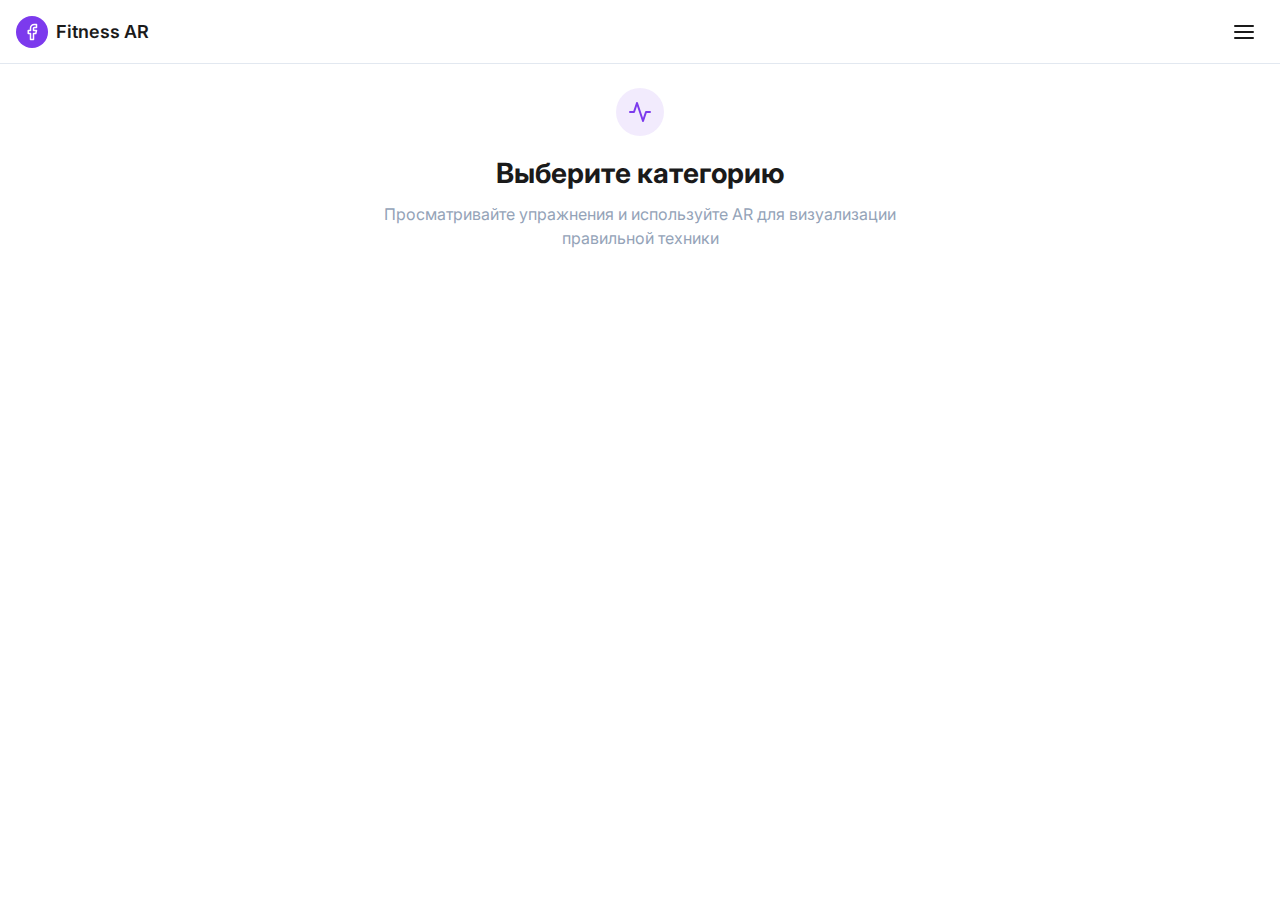
==== index.html @ 4332753b "Add files via upload" ====
<!DOCTYPE html>
<html lang="ru">
<head>
  <meta charset="UTF-8">
  <meta name="viewport" content="width=device-width, initial-scale=1.0">
  <title>Fitness AR</title>
  <link rel="stylesheet" href="styles.css">
  <link href="https://fonts.googleapis.com/css2?family=Inter:wght@400;500;600;700&display=swap" rel="stylesheet">
</head>
<body>
  <header class="header">
    <div class="header-container">
      <div class="header-left">
        <div class="header-icon">
          <svg xmlns="http://www.w3.org/2000/svg" width="24" height="24" viewBox="0 0 24 24" fill="none" stroke="currentColor" stroke-width="2" stroke-linecap="round" stroke-linejoin="round"><path d="M18 2h-3a5 5 0 0 0-5 5v3H7v4h3v8h4v-8h3l1-4h-4V7a1 1 0 0 1 1-1h3z"/></svg>
        </div>
        <h1 class="header-title">Fitness AR</h1>
      </div>
      <button class="header-menu-button">
        <svg xmlns="http://www.w3.org/2000/svg" width="24" height="24" viewBox="0 0 24 24" fill="none" stroke="currentColor" stroke-width="2" stroke-linecap="round" stroke-linejoin="round"><line x1="3" y1="12" x2="21" y2="12"></line><line x1="3" y1="6" x2="21" y2="6"></line><line x1="3" y1="18" x2="21" y2="18"></line></svg>
      </button>
    </div>
  </header>

  <main class="page-container">
    <div class="home-container">
      <div class="intro-section">
        <div class="intro-icon">
          <svg xmlns="http://www.w3.org/2000/svg" width="24" height="24" viewBox="0 0 24 24" fill="none" stroke="currentColor" stroke-width="2" stroke-linecap="round" stroke-linejoin="round"><polyline points="22 12 18 12 15 21 9 3 6 12 2 12"></polyline></svg>
        </div>
        <h1 class="intro-title">Выберите категорию</h1>
        <p class="intro-description">Просматривайте упражнения и используйте AR для визуализации правильной техники</p>
      </div>
      
      <div class="categories-grid">
        <a href="category-strength.html" class="category-card">
          <div class="category-image-container">
            <img src="https://images.unsplash.com/photo-1517836357463-d25dfeac3438?q=80&w=2070&auto=format&fit=crop" alt="Силовые тренировки" class="category-image">
            <div class="image-overlay"></div>
            <span class="category-name">Силовые тренировки</span>
          </div>
          <p class="category-description">Упражнения для развития силы и мышечной массы</p>
          <div class="category-footer">
            <span class="exercises-count">12 упражнений</span>
            <svg xmlns="http://www.w3.org/2000/svg" width="24" height="24" viewBox="0 0 24 24" fill="none" stroke="currentColor" stroke-width="2" stroke-linecap="round" stroke-linejoin="round"><polyline points="9 18 15 12 9 6"></polyline></svg>
          </div>
        </a>

        <a href="category-cardio.html" class="category-card">
          <div class="category-image-container">
            <img src="https://images.unsplash.com/photo-1538805060514-97d9cc17730c?q=80&w=1974&auto=format&fit=crop" alt="Кардио тренировки" class="category-image">
            <div class="image-overlay"></div>
            <span class="category-name">Кардио тренировки</span>
          </div>
          <p class="category-description">Упражнения для улучшения выносливости и сжигания калорий</p>
          <div class="category-footer">
            <span class="exercises-count">8 упражнений</span>
            <svg xmlns="http://www.w3.org/2000/svg" width="24" height="24" viewBox="0 0 24 24" fill="none" stroke="currentColor" stroke-width="2" stroke-linecap="round" stroke-linejoin="round"><polyline points="9 18 15 12 9 6"></polyline></svg>
          </div>
        </a>

        <a href="category-flexibility.html" class="category-card">
          <div class="category-image-container">
            <img src="https://images.unsplash.com/photo-1544367567-0f2fcb009e0b?q=80&w=2020&auto=format&fit=crop" alt="Растяжка" class="category-image">
            <div class="image-overlay"></div>
            <span class="category-name">Растяжка</span>
          </div>
          <p class="category-description">Упражнения для улучшения гибкости и подвижности</p>
          <div class="category-footer">
            <span class="exercises-count">6 упражнений</span>
            <svg xmlns="http://www.w3.org/2000/svg" width="24" height="24" viewBox="0 0 24 24" fill="none" stroke="currentColor" stroke-width="2" stroke-linecap="round" stroke-linejoin="round"><polyline points="9 18 15 12 9 6"></polyline></svg>
          </div>
        </a>
      </div>
    </div>
  </main>

  <script src="script.js"></script>
</body>
</html>
---- styles.css ----
:root {
  --background: #ffffff;
  --foreground: #1a1a1a;
  --primary: #7c3aed;
  --primary-hover: #6d28d9;
  --secondary: #f4f4f5;
  --secondary-hover: #e4e4e7;
  --border: #e2e8f0;
  --muted: #94a3b8;
  --shadow: rgba(0, 0, 0, 0.05);
  --card-bg: #ffffff;
  --card-hover: rgba(0, 0, 0, 0.02);
  --header-height: 64px;
  --radius: 8px;
}

* {
  margin: 0;
  padding: 0;
  box-sizing: border-box;
}

body {
  font-family: 'Inter', -apple-system, BlinkMacSystemFont, 'Segoe UI', Roboto, sans-serif;
  background-color: var(--background);
  color: var(--foreground);
  line-height: 1.5;
}

/* AR-specific background */
body.ar-page {
  background-color: #000000;
  color: #ffffff;
}

a {
  text-decoration: none;
  color: inherit;
}

/* Header */
.header {
  position: sticky;
  top: 0;
  background-color: var(--background);
  backdrop-filter: blur(10px);
  border-bottom: 1px solid var(--border);
  height: var(--header-height);
  z-index: 10;
  width: 100%;
}

.header-container {
  max-width: 1280px;
  margin: 0 auto;
  display: flex;
  align-items: center;
  justify-content: space-between;
  padding: 0 1rem;
  height: 100%;
}

.header-left {
  display: flex;
  align-items: center;
  gap: 0.5rem;
}

.header-icon {
  display: flex;
  align-items: center;
  justify-content: center;
  background-color: var(--primary);
  color: white;
  width: 32px;
  height: 32px;
  border-radius: 50%;
}

.header-icon svg {
  width: 18px;
  height: 18px;
}

.header-title {
  font-size: 1.125rem;
  font-weight: 600;
}

.header-menu-button {
  display: flex;
  align-items: center;
  justify-content: center;
  background: none;
  border: none;
  width: 40px;
  height: 40px;
  border-radius: 50%;
  cursor: pointer;
  color: var(--foreground);
}

.header-menu-button:hover {
  background-color: var(--secondary);
}

.back-button {
  display: flex;
  align-items: center;
  gap: 0.25rem;
  font-size: 0.875rem;
  font-weight: 500;
  padding: 0.5rem;
  border-radius: var(--radius);
  transition: background-color 0.2s;
}

.back-button:hover {
  background-color: var(--secondary);
}

.back-button svg {
  width: 16px;
  height: 16px;
}

/* Page Container */
.page-container {
  max-width: 1280px;
  margin: 0 auto;
  padding: 1.5rem 1rem;
}

/* Home Page */
.home-container {
  opacity: 0;
  animation: fadeIn 0.5s ease forwards;
}

.intro-section {
  text-align: center;
  margin-bottom: 2rem;
}

.intro-icon {
  display: inline-flex;
  align-items: center;
  justify-content: center;
  background-color: rgba(124, 58, 237, 0.1);
  color: var(--primary);
  width: 48px;
  height: 48px;
  border-radius: 50%;
  margin-bottom: 1rem;
}

.intro-title {
  font-size: 1.75rem;
  font-weight: 700;
  margin-bottom: 0.5rem;
}

.intro-description {
  color: var(--muted);
  max-width: 32rem;
  margin: 0 auto;
}

/* Category Grid */
.categories-grid {
  display: grid;
  grid-template-columns: repeat(1, 1fr);
  gap: 1.5rem;
}

@media (min-width: 640px) {
  .categories-grid {
    grid-template-columns: repeat(2, 1fr);
  }
}

@media (min-width: 1024px) {
  .categories-grid {
    grid-template-columns: repeat(3, 1fr);
  }
}

/* Category Card */
.category-card {
  display: flex;
  flex-direction: column;
  background-color: var(--card-bg);
  border-radius: var(--radius);
  border: 1px solid var(--border);
  overflow: hidden;
  box-shadow: 0 1px 3px var(--shadow);
  transition: transform 0.3s, box-shadow 0.3s;
  animation: slideUp 0.5s ease forwards;
  opacity: 0;
  padding: 1.25rem;
}

.category-card:nth-child(1) {
  animation-delay: 0.1s;
}

.category-card:nth-child(2) {
  animation-delay: 0.2s;
}

.category-card:nth-child(3) {
  animation-delay: 0.3s;
}

.category-card:hover {
  transform: translateY(-4px);
  box-shadow: 0 4px 6px var(--shadow);
}

.category-image-container {
  position: relative;
  width: 100%;
  height: 12rem;
  margin-bottom: 1rem;
  border-radius: calc(var(--radius) - 2px);
  overflow: hidden;
}

.category-image {
  width: 100%;
  height: 100%;
  object-fit: cover;
  transition: transform 0.7s ease;
}

.category-card:hover .category-image {
  transform: scale(1.05);
}

.image-overlay {
  position: absolute;
  bottom: 0;
  left: 0;
  right: 0;
  height: 60%;
  background: linear-gradient(to top, rgba(0, 0, 0, 0.6), transparent);
}

.category-name {
  position: absolute;
  bottom: 0.75rem;
  left: 0.75rem;
  color: white;
  font-weight: 500;
  font-size: 1.125rem;
}

.category-description {
  color: var(--muted);
  font-size: 0.875rem;
  margin-bottom: 1rem;
  display: -webkit-box;
  -webkit-line-clamp: 2;
  -webkit-box-orient: vertical;
  overflow: hidden;
}

.category-footer {
  display: flex;
  align-items: center;
  justify-content: space-between;
  margin-top: auto;
}

.exercises-count {
  font-size: 0.875rem;
  font-weight: 500;
}

/* Category Page */
.category-container {
  opacity: 0;
  animation: fadeIn 0.5s ease forwards;
}

.category-intro {
  margin-bottom: 2rem;
}

.category-icon {
  display: inline-flex;
  align-items: center;
  justify-content: center;
  background-color: rgba(124, 58, 237, 0.1);
  color: var(--primary);
  width: 40px;
  height: 40px;
  border-radius: 50%;
  margin-bottom: 0.75rem;
}

.category-title {
  font-size: 1.5rem;
  font-weight: 700;
  margin-bottom: 0.5rem;
}

.category-description {
  color: var(--muted);
  max-width: 42rem;
}

/* Exercise List */
.exercises-list {
  display: flex;
  flex-direction: column;
  gap: 1rem;
}

.exercise-card {
  display: flex;
  align-items: flex-start;
  justify-content: space-between;
  background-color: var(--card-bg);
  border-radius: var(--radius);
  border: 1px solid var(--border);
  padding: 1rem;
  gap: 1rem;
  animation: slideUp 0.5s ease forwards;
  opacity: 0;
}

.exercise-card:nth-child(1) {
  animation-delay: 0.1s;
}

.exercise-card:nth-child(2) {
  animation-delay: 0.2s;
}

.exercise-card:nth-child(3) {
  animation-delay: 0.3s;
}

.exercise-card:nth-child(4) {
  animation-delay: 0.4s;
}

.exercise-card:nth-child(5) {
  animation-delay: 0.5s;
}

.exercise-info {
  flex: 1;
}

.exercise-name {
  font-size: 1.125rem;
  font-weight: 500;
  margin-bottom: 0.25rem;
}

.exercise-description {
  color: var(--muted);
  font-size: 0.875rem;
  margin-bottom: 0.75rem;
}

.exercise-tags {
  display: flex;
  flex-wrap: wrap;
  gap: 0.5rem;
}

.exercise-duration {
  font-size: 0.75rem;
  font-weight: 500;
  background-color: var(--secondary);
  padding: 0.25rem 0.5rem;
  border-radius: 9999px;
}

.exercise-difficulty {
  font-size: 0.75rem;
  font-weight: 500;
  padding: 0.25rem 0.5rem;
  border-radius: 9999px;
}

.beginner {
  background-color: rgba(34, 197, 94, 0.1);
  color: rgb(22, 163, 74);
}

.intermediate {
  background-color: rgba(59, 130, 246, 0.1);
  color: rgb(37, 99, 235);
}

.advanced {
  background-color: rgba(249, 115, 22, 0.1);
  color: rgb(234, 88, 12);
}

.ar-button {
  display: flex;
  align-items: center;
  gap: 0.25rem;
  background-color: var(--primary);
  color: white;
  border: none;
  padding: 0.5rem 0.75rem;
  border-radius: calc(var(--radius) - 2px);
  font-size: 0.875rem;
  font-weight: 500;
  cursor: pointer;
  transition: background-color 0.2s;
  flex-shrink: 0;
}

.ar-button:hover {
  background-color: var(--primary-hover);
}

.ar-button svg {
  width: 16px;
  height: 16px;
}

/* AR View */
.ar-container {
  width: 100%;
  height: calc(100vh - var(--header-height));
}

.ar-preview {
  display: flex;
  align-items: center;
  justify-content: center;
  height: 100%;
  padding: 1.5rem;
  background-color: var(--background);
}

.ar-info-card {
  max-width: 28rem;
  width: 100%;
  padding: 1.5rem;
  background-color: var(--card-bg);
  border-radius: var(--radius);
  border: 1px solid var(--border);
  box-shadow: 0 4px 6px var(--shadow);
  text-align: center;
}

.ar-icon {
  display: inline-flex;
  align-items: center;
  justify-content: center;
  background-color: rgba(124, 58, 237, 0.1);
  color: var(--primary);
  width: 48px;
  height: 48px;
  border-radius: 50%;
  margin-bottom: 1rem;
  margin-inline: auto;
}

.ar-info-card h2 {
  font-size: 1.5rem;
  font-weight: 600;
  margin-bottom: 0.5rem;
}

.ar-info-card p {
  color: var(--muted);
  margin-bottom: 1.5rem;
}

.start-ar-button {
  width: 100%;
  background-color: var(--primary);
  color: white;
  border: none;
  padding: 0.75rem 1rem;
  border-radius: calc(var(--radius) - 2px);
  font-size: 1rem;
  font-weight: 500;
  cursor: pointer;
  transition: background-color 0.2s;
}

.start-ar-button:hover {
  background-color: var(--primary-hover);
}

.ar-info-note {
  margin-top: 1.5rem;
  font-size: 0.875rem;
  color: var(--muted);
}

/* AR View (active) */
.ar-view {
  position: relative;
  width: 100%;
  height: 100%;
  background-color: #000;
}

.ar-camera-feed {
  position: relative;
  width: 100%;
  height: 100%;
  display: flex;
  align-items: center;
  justify-content: center;
  overflow: hidden;
}

.ar-demo-image {
  width: 100%;
  height: 100%;
  position: relative;
  overflow: hidden;
}

.ar-demo-image img {
  height: 60vh;
  object-fit: contain;
  opacity: 0.8;
  display: block;
  margin: 0 auto;
}

.ar-overlay-info {
  position: absolute;
  top: 1rem;
  left: 1rem;
  right: 1rem;
  background-color: rgba(0, 0, 0, 0.4);
  backdrop-filter: blur(8px);
  border-radius: var(--radius);
  padding: 1rem;
  z-index: 20;
}

.ar-overlay-info h3 {
  color: white;
  font-weight: 500;
  margin-bottom: 0.25rem;
}

.ar-overlay-info p {
  color: rgba(255, 255, 255, 0.8);
  font-size: 0.875rem;
}

.stop-ar-button {
  position: absolute;
  bottom: 1.5rem;
  left: 50%;
  transform: translateX(-50%);
  background-color: rgba(255, 255, 255, 0.2);
  backdrop-filter: blur(8px);
  border: none;
  width: 4rem;
  height: 4rem;
  border-radius: 50%;
  display: flex;
  align-items: center;
  justify-content: center;
  color: white;
  cursor: pointer;
  transition: background-color 0.2s;
  z-index: 20;
}

.stop-ar-button:hover {
  background-color: rgba(255, 255, 255, 0.3);
}

.ar-loading {
  position: absolute;
  inset: 0;
  background-color: rgba(0, 0, 0, 0.9);
  display: flex;
  flex-direction: column;
  align-items: center;
  justify-content: center;
  z-index: 30;
  animation: fadeIn 0.3s ease forwards;
}

.loading-spinner {
  width: 4rem;
  height: 4rem;
  border: 4px solid transparent;
  border-top-color: var(--primary);
  border-radius: 50%;
  margin-bottom: 1rem;
  animation: spin 1s linear infinite;
}

.ar-loading p {
  color: white;
}

/* Animations */
@keyframes fadeIn {
  from {
    opacity: 0;
  }
  to {
    opacity: 1;
  }
}

@keyframes slideUp {
  from {
    opacity: 0;
    transform: translateY(10px);
  }
  to {
    opacity: 1;
    transform: translateY(0);
  }
}

@keyframes spin {
  0% {
    transform: rotate(0deg);
  }
  100% {
    transform: rotate(360deg);
  }
}
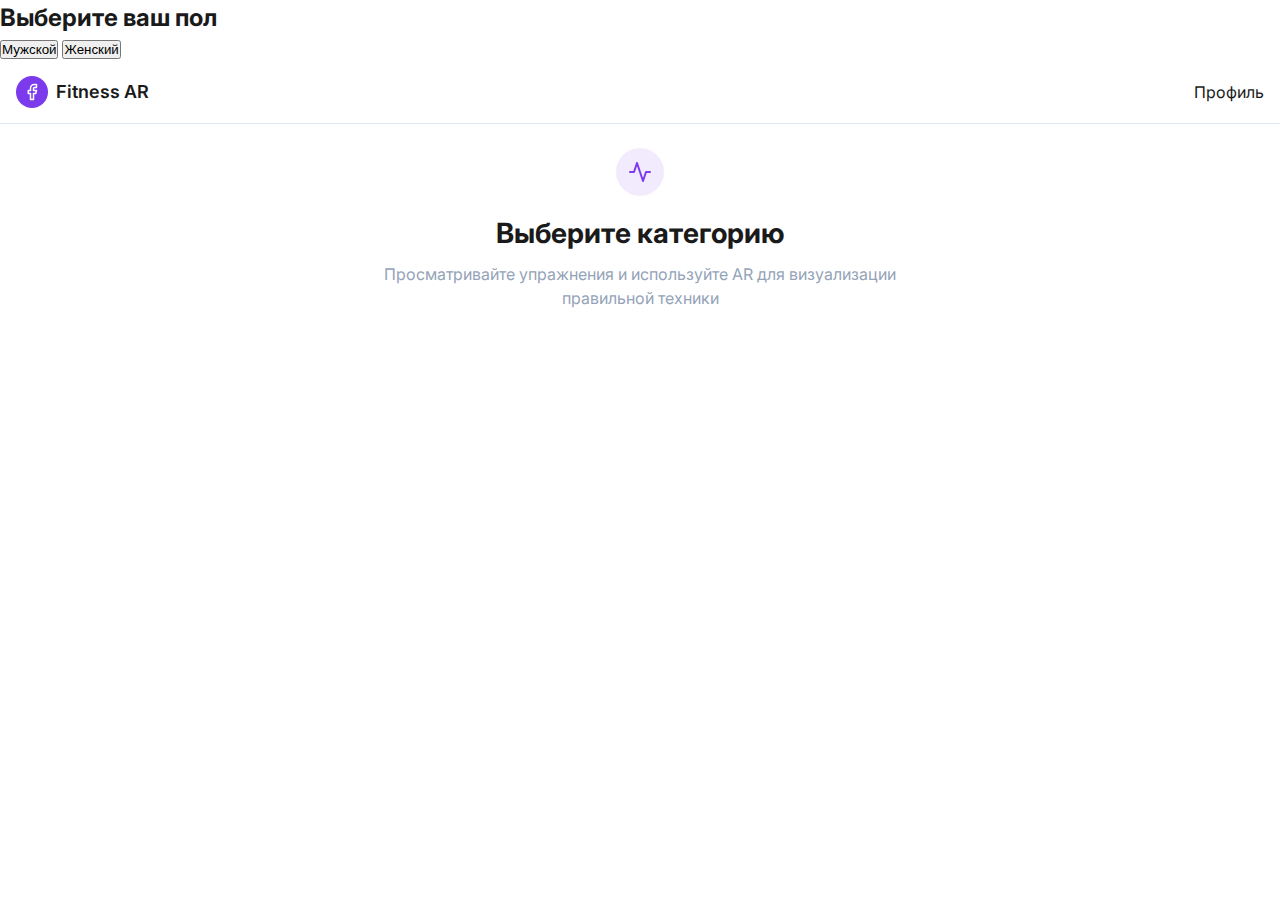
==== commit ae189d24: "Update index.html" ====
--- a/index.html
+++ b/index.html
@@ -1,4 +1,3 @@
-
 <!DOCTYPE html>
 <html lang="ru">
 <head>
@@ -9,6 +8,33 @@
   <link href="https://fonts.googleapis.com/css2?family=Inter:wght@400;500;600;700&display=swap" rel="stylesheet">
 </head>
 <body>
+  <!-- Модальное окно выбора пола -->
+  <div id="genderModal" class="modal">
+    <div class="modal-content">
+      <h2>Выберите ваш пол</h2>
+      <div class="gender-options">
+        <button class="gender-button" data-gender="male">Мужской</button>
+        <button class="gender-button" data-gender="female">Женский</button>
+      </div>
+    </div>
+  </div>
+
+  <!-- Модальное окно регистрации -->
+  <div id="registrationModal" class="modal" style="display: none;">
+    <div class="modal-content">
+      <h2>Регистрация</h2>
+      <form id="registrationForm">
+        <label for="username">Имя:</label>
+        <input type="text" id="username" name="username" required>
+        
+        <label for="password">Пароль:</label>
+        <input type="password" id="password" name="password" required>
+        
+        <button type="submit">Зарегистрироваться</button>
+      </form>
+    </div>
+  </div>
+
   <header class="header">
     <div class="header-container">
       <div class="header-left">
@@ -17,9 +43,9 @@
         </div>
         <h1 class="header-title">Fitness AR</h1>
       </div>
-      <button class="header-menu-button">
-        <svg xmlns="http://www.w3.org/2000/svg" width="24" height="24" viewBox="0 0 24 24" fill="none" stroke="currentColor" stroke-width="2" stroke-linecap="round" stroke-linejoin="round"><line x1="3" y1="12" x2="21" y2="12"></line><line x1="3" y1="6" x2="21" y2="6"></line><line x1="3" y1="18" x2="21" y2="18"></line></svg>
-      </button>
+      <nav class="header-menu">
+        <a href="profile.html" class="nav-link">Профиль</a>
+      </nav>
     </div>
   </header>
 
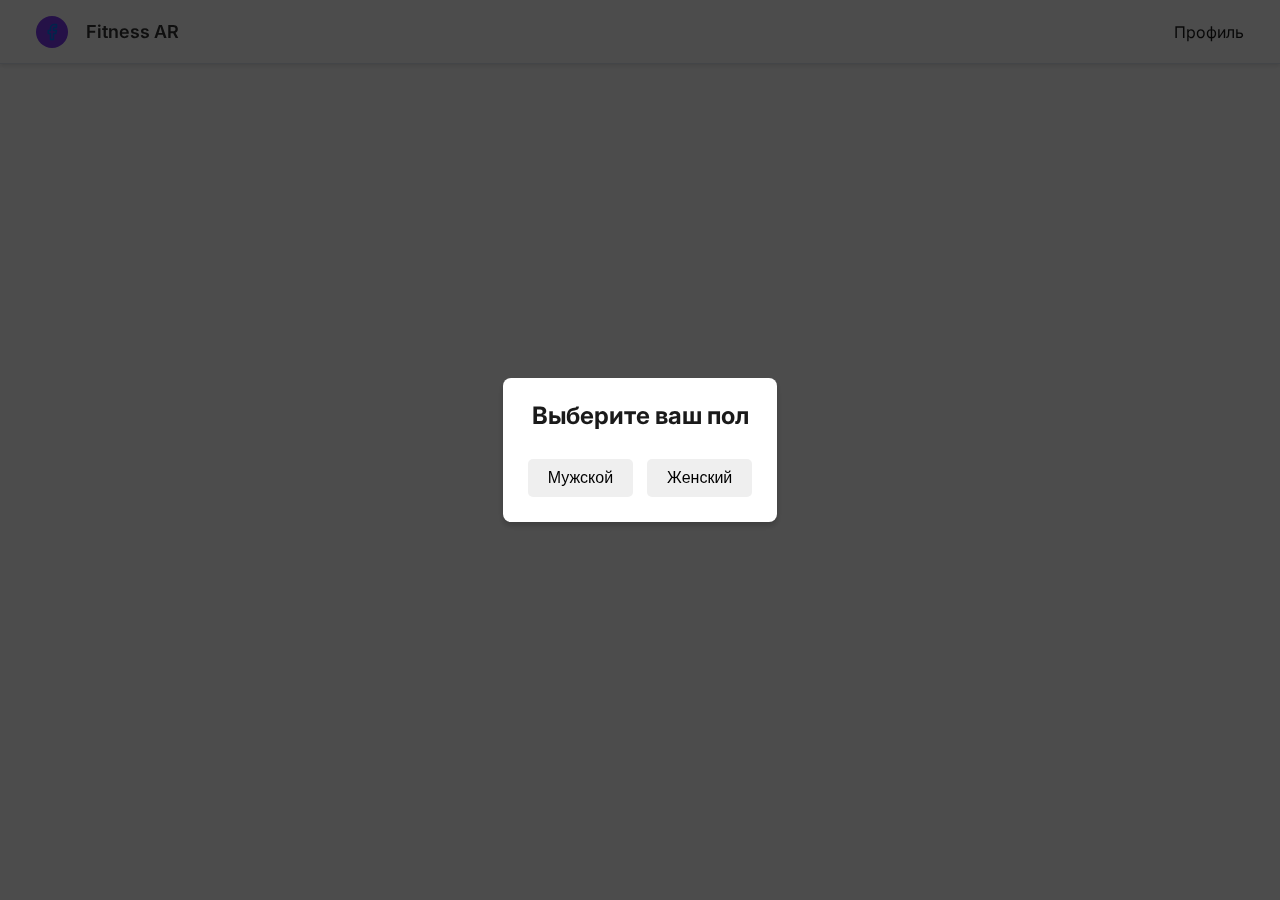
==== commit 1ee5f010: "Update index.html" ====
--- a/index.html
+++ b/index.html
@@ -1,107 +1,107 @@
-<!DOCTYPE html>
-<html lang="ru">
-<head>
-  <meta charset="UTF-8">
-  <meta name="viewport" content="width=device-width, initial-scale=1.0">
-  <title>Fitness AR</title>
-  <link rel="stylesheet" href="styles.css">
-  <link href="https://fonts.googleapis.com/css2?family=Inter:wght@400;500;600;700&display=swap" rel="stylesheet">
-</head>
-<body>
-  <!-- Модальное окно выбора пола -->
-  <div id="genderModal" class="modal">
-    <div class="modal-content">
-      <h2>Выберите ваш пол</h2>
-      <div class="gender-options">
-        <button class="gender-button" data-gender="male">Мужской</button>
-        <button class="gender-button" data-gender="female">Женский</button>
-      </div>
-    </div>
-  </div>
-
-  <!-- Модальное окно регистрации -->
-  <div id="registrationModal" class="modal" style="display: none;">
-    <div class="modal-content">
-      <h2>Регистрация</h2>
-      <form id="registrationForm">
-        <label for="username">Имя:</label>
-        <input type="text" id="username" name="username" required>
-        
-        <label for="password">Пароль:</label>
-        <input type="password" id="password" name="password" required>
-        
-        <button type="submit">Зарегистрироваться</button>
-      </form>
-    </div>
-  </div>
-
-  <header class="header">
-    <div class="header-container">
-      <div class="header-left">
-        <div class="header-icon">
-          <svg xmlns="http://www.w3.org/2000/svg" width="24" height="24" viewBox="0 0 24 24" fill="none" stroke="currentColor" stroke-width="2" stroke-linecap="round" stroke-linejoin="round"><path d="M18 2h-3a5 5 0 0 0-5 5v3H7v4h3v8h4v-8h3l1-4h-4V7a1 1 0 0 1 1-1h3z"/></svg>
-        </div>
-        <h1 class="header-title">Fitness AR</h1>
-      </div>
-      <nav class="header-menu">
-        <a href="profile.html" class="nav-link">Профиль</a>
-      </nav>
-    </div>
-  </header>
-
-  <main class="page-container">
-    <div class="home-container">
-      <div class="intro-section">
-        <div class="intro-icon">
-          <svg xmlns="http://www.w3.org/2000/svg" width="24" height="24" viewBox="0 0 24 24" fill="none" stroke="currentColor" stroke-width="2" stroke-linecap="round" stroke-linejoin="round"><polyline points="22 12 18 12 15 21 9 3 6 12 2 12"></polyline></svg>
-        </div>
-        <h1 class="intro-title">Выберите категорию</h1>
-        <p class="intro-description">Просматривайте упражнения и используйте AR для визуализации правильной техники</p>
-      </div>
-      
-      <div class="categories-grid">
-        <a href="category-strength.html" class="category-card">
-          <div class="category-image-container">
-            <img src="https://images.unsplash.com/photo-1517836357463-d25dfeac3438?q=80&w=2070&auto=format&fit=crop" alt="Силовые тренировки" class="category-image">
-            <div class="image-overlay"></div>
-            <span class="category-name">Силовые тренировки</span>
-          </div>
-          <p class="category-description">Упражнения для развития силы и мышечной массы</p>
-          <div class="category-footer">
-            <span class="exercises-count">12 упражнений</span>
-            <svg xmlns="http://www.w3.org/2000/svg" width="24" height="24" viewBox="0 0 24 24" fill="none" stroke="currentColor" stroke-width="2" stroke-linecap="round" stroke-linejoin="round"><polyline points="9 18 15 12 9 6"></polyline></svg>
-          </div>
-        </a>
-
-        <a href="category-cardio.html" class="category-card">
-          <div class="category-image-container">
-            <img src="https://images.unsplash.com/photo-1538805060514-97d9cc17730c?q=80&w=1974&auto=format&fit=crop" alt="Кардио тренировки" class="category-image">
-            <div class="image-overlay"></div>
-            <span class="category-name">Кардио тренировки</span>
-          </div>
-          <p class="category-description">Упражнения для улучшения выносливости и сжигания калорий</p>
-          <div class="category-footer">
-            <span class="exercises-count">8 упражнений</span>
-            <svg xmlns="http://www.w3.org/2000/svg" width="24" height="24" viewBox="0 0 24 24" fill="none" stroke="currentColor" stroke-width="2" stroke-linecap="round" stroke-linejoin="round"><polyline points="9 18 15 12 9 6"></polyline></svg>
-          </div>
-        </a>
-
-        <a href="category-flexibility.html" class="category-card">
-          <div class="category-image-container">
-            <img src="https://images.unsplash.com/photo-1544367567-0f2fcb009e0b?q=80&w=2020&auto=format&fit=crop" alt="Растяжка" class="category-image">
-            <div class="image-overlay"></div>
-            <span class="category-name">Растяжка</span>
-          </div>
-          <p class="category-description">Упражнения для улучшения гибкости и подвижности</p>
-          <div class="category-footer">
-            <span class="exercises-count">6 упражнений</span>
-            <svg xmlns="http://www.w3.org/2000/svg" width="24" height="24" viewBox="0 0 24 24" fill="none" stroke="currentColor" stroke-width="2" stroke-linecap="round" stroke-linejoin="round"><polyline points="9 18 15 12 9 6"></polyline></svg>
-          </div>
-        </a>
-      </div>
-    </div>
-  </main>
-
-  <script src="script.js"></script>
-</body>
-</html>
+<!DOCTYPE html>
+<html lang="ru">
+<head>
+  <meta charset="UTF-8">
+  <meta name="viewport" content="width=device-width, initial-scale=1.0">
+  <title>Fitness AR</title>
+  <link rel="stylesheet" href="styles.css">
+  <link href="https://fonts.googleapis.com/css2?family=Inter:wght@400;500;600;700&display=swap" rel="stylesheet">
+</head>
+<body>
+  <!-- Модальное окно выбора пола -->
+  <div id="genderModal" class="modal">
+    <div class="modal-content">
+      <h2>Выберите ваш пол</h2>
+      <div class="gender-options">
+        <button class="gender-button" data-gender="male">Мужской</button>
+        <button class="gender-button" data-gender="female">Женский</button>
+      </div>
+    </div>
+  </div>
+
+  <!-- Модальное окно регистрации -->
+  <div id="registrationModal" class="modal" style="display: none;">
+    <div class="modal-content">
+      <h2>Регистрация</h2>
+      <form id="registrationForm">
+        <label for="username">Имя:</label>
+        <input type="text" id="username" name="username" required>
+        
+        <label for="password">Пароль:</label>
+        <input type="password" id="password" name="password" required>
+        
+        <button type="submit">Зарегистрироваться</button>
+      </form>
+    </div>
+  </div>
+
+  <header class="header">
+    <div class="header-container">
+      <div class="header-left">
+        <div class="header-icon">
+          <svg xmlns="http://www.w3.org/2000/svg" width="24" height="24" viewBox="0 0 24 24" fill="none" stroke="currentColor" stroke-width="2" stroke-linecap="round" stroke-linejoin="round"><path d="M18 2h-3a5 5 0 0 0-5 5v3H7v4h3v8h4v-8h3l1-4h-4V7a1 1 0 0 1 1-1h3z"/></svg>
+        </div>
+        <h1 class="header-title">Fitness AR</h1>
+      </div>
+      <nav class="header-menu">
+        <a href="profile.html" class="nav-link">Профиль</a>
+      </nav>
+    </div>
+  </header>
+
+  <main class="page-container">
+    <div class="home-container">
+      <div class="intro-section">
+        <div class="intro-icon">
+          <svg xmlns="http://www.w3.org/2000/svg" width="24" height="24" viewBox="0 0 24 24" fill="none" stroke="currentColor" stroke-width="2" stroke-linecap="round" stroke-linejoin="round"><polyline points="22 12 18 12 15 21 9 3 6 12 2 12"></polyline></svg>
+        </div>
+        <h1 class="intro-title">Выберите категорию</h1>
+        <p class="intro-description">Просматривайте упражнения и используйте AR для визуализации правильной техники</p>
+      </div>
+      
+      <div class="categories-grid">
+        <a href="category-strength.html" class="category-card">
+          <div class="category-image-container">
+            <img src="https://images.unsplash.com/photo-1517836357463-d25dfeac3438?q=80&w=2070&auto=format&fit=crop" alt="Силовые тренировки" class="category-image">
+            <div class="image-overlay"></div>
+            <span class="category-name">Силовые тренировки</span>
+          </div>
+          <p class="category-description">Упражнения для развития силы и мышечной массы</p>
+          <div class="category-footer">
+            <span class="exercises-count">12 упражнений</span>
+            <svg xmlns="http://www.w3.org/2000/svg" width="24" height="24" viewBox="0 0 24 24" fill="none" stroke="currentColor" stroke-width="2" stroke-linecap="round" stroke-linejoin="round"><polyline points="9 18 15 12 9 6"></polyline></svg>
+          </div>
+        </a>
+
+        <a href="category-cardio.html" class="category-card">
+          <div class="category-image-container">
+            <img src="https://images.unsplash.com/photo-1538805060514-97d9cc17730c?q=80&w=1974&auto=format&fit=crop" alt="Кардио тренировки" class="category-image">
+            <div class="image-overlay"></div>
+            <span class="category-name">Кардио тренировки</span>
+          </div>
+          <p class="category-description">Упражнения для улучшения выносливости и сжигания калорий</p>
+          <div class="category-footer">
+            <span class="exercises-count">8 упражнений</span>
+            <svg xmlns="http://www.w3.org/2000/svg" width="24" height="24" viewBox="0 0 24 24" fill="none" stroke="currentColor" stroke-width="2" stroke-linecap="round" stroke-linejoin="round"><polyline points="9 18 15 12 9 6"></polyline></svg>
+          </div>
+        </a>
+
+        <a href="category-flexibility.html" class="category-card">
+          <div class="category-image-container">
+            <img src="https://images.unsplash.com/photo-1544367567-0f2fcb009e0b?q=80&w=2020&auto=format&fit=crop" alt="Растяжка" class="category-image">
+            <div class="image-overlay"></div>
+            <span class="category-name">Растяжка</span>
+          </div>
+          <p class="category-description">Упражнения для улучшения гибкости и подвижности</p>
+          <div class="category-footer">
+            <span class="exercises-count">6 упражнений</span>
+            <svg xmlns="http://www.w3.org/2000/svg" width="24" height="24" viewBox="0 0 24 24" fill="none" stroke="currentColor" stroke-width="2" stroke-linecap="round" stroke-linejoin="round"><polyline points="9 18 15 12 9 6"></polyline></svg>
+          </div>
+        </a>
+      </div>
+    </div>
+  </main>
+
+  <script src="script.js"></script>
+</body>
+</html>
--- a/styles.css
+++ b/styles.css
@@ -15,6 +15,234 @@
   --radius: 8px;
 }
 
+
+/* Общие стили */
+body {
+  font-family: 'Inter', sans-serif;
+  margin: 0;
+  padding: 0;
+  background-color: #f9f9f9;
+}
+
+.header {
+  display: flex;
+  justify-content: space-between;
+  align-items: center;
+  padding: 10px 20px;
+  background-color: #ffffff;
+  box-shadow: 0 2px 4px rgba(0, 0, 0, 0.1);
+}
+
+.header-container {
+  display: flex;
+  justify-content: space-between;
+  align-items: center;
+  width: 100%;
+}
+
+.header-left {
+  display: flex;
+  align-items: center;
+}
+
+.header-icon svg {
+  width: 24px;
+  height: 24px;
+  color: #007bff;
+}
+
+.header-title {
+  margin-left: 10px;
+  font-size: 20px;
+  font-weight: 600;
+  color: #333;
+}
+
+.header-menu-button svg {
+  width: 24px;
+  height: 24px;
+  color: #333;
+}
+
+.page-container {
+  padding: 20px;
+}
+
+.home-container {
+  max-width: 1200px;
+  margin: 0 auto;
+}
+
+.intro-section {
+  text-align: center;
+  margin-bottom: 40px;
+}
+
+.intro-icon svg {
+  width: 48px;
+  height: 48px;
+  color: #007bff;
+}
+
+.intro-title {
+  font-size: 28px;
+  font-weight: 700;
+  margin-top: 10px;
+}
+
+.intro-description {
+  font-size: 16px;
+  color: #666;
+}
+
+.categories-grid {
+  display: grid;
+  grid-template-columns: repeat(auto-fit, minmax(250px, 1fr));
+  gap: 20px;
+}
+
+.category-card {
+  text-decoration: none;
+  color: inherit;
+  display: block;
+  border-radius: 8px;
+  overflow: hidden;
+  background-color: #fff;
+  box-shadow: 0 2px 4px rgba(0, 0, 0, 0.1);
+  transition: transform 0.3s ease;
+}
+
+.category-card:hover {
+  transform: translateY(-5px);
+}
+
+.category-image-container {
+  position: relative;
+}
+
+.category-image {
+  width: 100%;
+  height: 200px;
+  object-fit: cover;
+}
+
+.image-overlay {
+  position: absolute;
+  top: 0;
+  left: 0;
+  width: 100%;
+  height: 100%;
+  background: rgba(0, 0, 0, 0.4);
+  opacity: 0;
+  transition: opacity 0.3s ease;
+}
+
+.category-card:hover .image-overlay {
+  opacity: 1;
+}
+
+.category-name {
+  position: absolute;
+  bottom: 10px;
+  left: 10px;
+  font-size: 18px;
+  font-weight: 600;
+  color: white;
+}
+
+.category-description {
+  padding: 15px;
+  font-size: 14px;
+  color: #666;
+}
+
+.category-footer {
+  display: flex;
+  justify-content: space-between;
+  align-items: center;
+  padding: 10px 15px;
+  background-color: #f9f9f9;
+  border-top: 1px solid #eee;
+}
+
+.exercises-count {
+  font-size: 14px;
+  color: #333;
+}
+
+/* Стили для модального окна */
+.modal {
+  display: flex;
+  justify-content: center;
+  align-items: center;
+  position: fixed;
+  top: 0;
+  left: 0;
+  width: 100%;
+  height: 100%;
+  background-color: rgba(0, 0, 0, 0.7);
+  z-index: 1000;
+}
+
+.modal-content {
+  background: white;
+  padding: 20px;
+  border-radius: 8px;
+  text-align: center;
+  box-shadow: 0 4px 6px rgba(0, 0, 0, 0.2);
+}
+
+.gender-options {
+  margin-top: 20px;
+}
+
+.gender-button {
+  padding: 10px 20px;
+  margin: 5px;
+  font-size: 16px;
+  border: none;
+  border-radius: 5px;
+  cursor: pointer;
+  transition: background-color 0.3s ease;
+}
+
+.gender-button:hover {
+  background-color: #007bff;
+  color: white;
+}
+
+/* Стили для формы регистрации */
+#registrationForm {
+  display: flex;
+  flex-direction: column;
+  gap: 15px;
+}
+
+#registrationForm label {
+  font-weight: bold;
+}
+
+#registrationForm input {
+  padding: 10px;
+  border: 1px solid #ccc;
+  border-radius: 5px;
+  font-size: 16px;
+}
+
+#registrationForm button {
+  padding: 10px;
+  background-color: #007bff;
+  color: white;
+  border: none;
+  border-radius: 5px;
+  cursor: pointer;
+  font-size: 16px;
+}
+
+#registrationForm button:hover {
+  background-color: #0056b3;
+}
+
 * {
   margin: 0;
   padding: 0;
